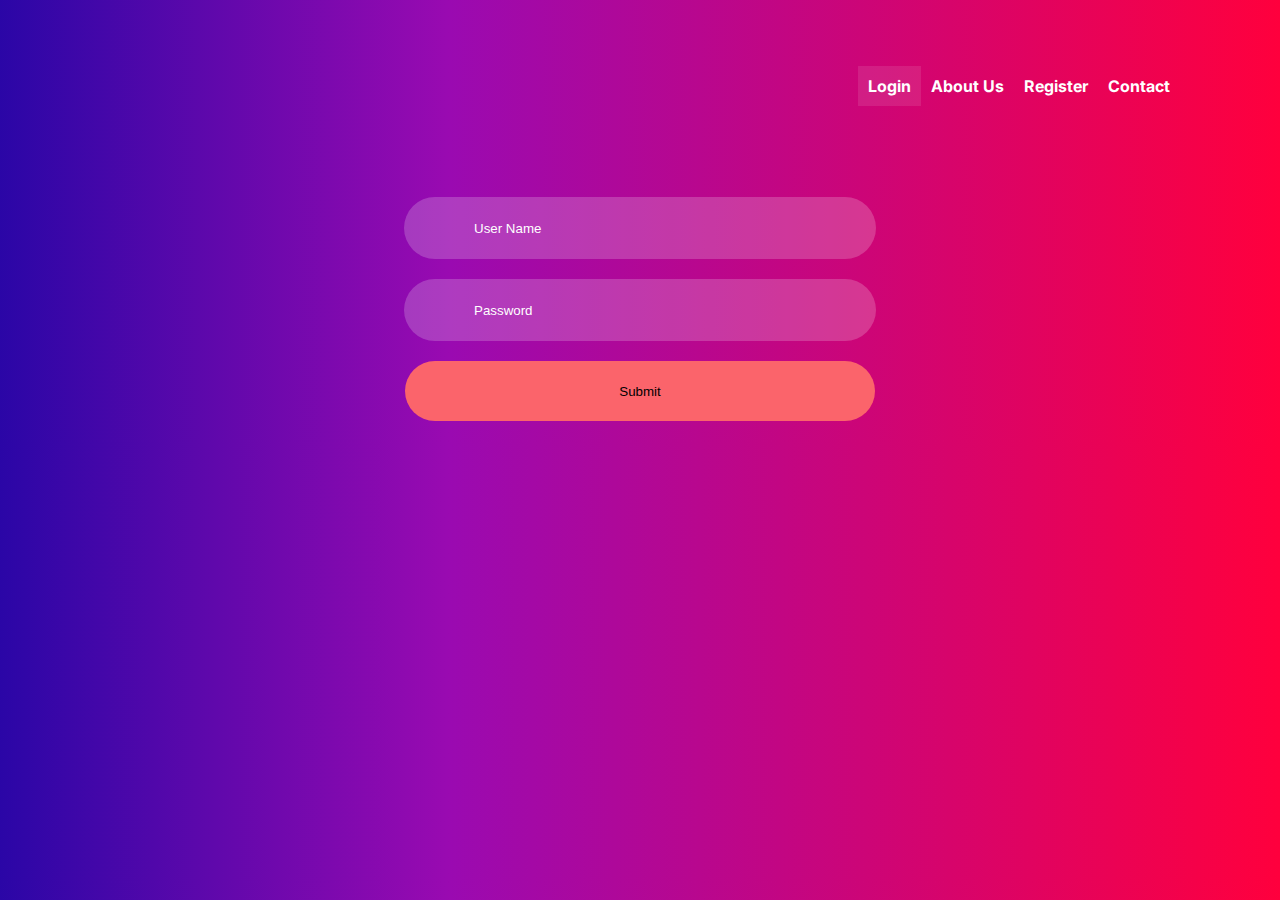
==== index.html @ b667dba2 "Rename login.html to index.html" ====
<!DOCTYPE html>
<html lang="pt-br">

<head>
    <meta charset="UTF-8">
    <meta http-equiv="X-UA-Compatible" content="IE=edge">
    <meta name="viewport" content="width=device-width, initial-scale=1.0">
    <link rel="stylesheet" href="./login.css">
    <link rel="preconnect" href="https://fonts.googleapis.com">
    <link rel="preconnect" href="https://fonts.gstatic.com" crossorigin>
    <link
        href="https://fonts.googleapis.com/css2?family=Inter:wght@400;700&family=Libre+Caslon+Text&family=Roboto+Slab:wght@400;600&display=swap"
        rel="stylesheet">

    <title>Login</title>
</head>

<body>
    <header>
        <diV class="container">


            <div class="logo">
                <a href="">
                    <img src="./img/WASD.svg" alt="">
                </a>
            </div>

            <div class="menu">
                <nav>
                    <ul>
                        <a class="back-menu" href="">
                            <li>Login</li>
                        </a>
                        <a href="">
                            <li>About Us</li>
                        </a>
                        <a href="">
                            <li>Register</li>
                        </a>
                        <a href="">
                            <li>Contact</li>
                        </a>
                    </ul>
                </nav>
            </div>

        </div>
    </header>

    <section class="login">





        <div class="input-space">
            <span class="input-span"><img src="./img/fa_user.svg" alt=""></span>
            <input class="input-login" class="input-input" type="text" placeholder="User Name">
        </div>


        <div class="input-space">

            <span class="input-span"><img src="./img/bxs_lock-open-alt.svg" alt=""></span>
            <input class="input-login" type="text" placeholder="Password">
        </div>

        <div class="input-space">
            <input class="input-login" type="submit">
        </div>





    </section>
</body>

</html>
---- login.css ----
body {
    margin: 0px;
    padding: 0px;
    background: linear-gradient(90deg, #2606A6 -1.41%, #9A0AB1 35.15%, #FF003D 100%);
}


nav ul {
    display: flex;
    list-style: none;

}

nav a {
    text-decoration: none;
    color: white;
    font-family: 'Inter', sans-serif;
    font-weight: bold;
    padding: 10px;

}

nav a:hover {

   background-color: rgb(255, 255,255,0.2);
   padding: 10px;

}

.back-menu{
    background-color: rgb(255, 255,255,0.1);
}



.container {

    display: flex;
    align-items: center;
    justify-content: space-between;
    margin-top: 50px;
    margin-left: 100px;
    margin-right: 100px;
   

}

.login {
    flex-direction: column;
    display: flex;
    align-items: center;
    justify-content: center;
    margin-top: 75px;


}

input{

    width: 400px;
    height: 60px;
    border-radius: 90px;
    border: 0px;
    background:rgb(255, 255,255,0.2);
    outline: none;
  




}


.input-space {
    margin-bottom: 20px;



}




input::placeholder {


  color: white;
 

}

input[type=text] {

    padding-left: 70px;

}

input[type=submit] {

    background-color: #FB646B;
    opacity: 1;
    width: 470px;

}
.input-span{
    position:absolute;
    margin-left: 20px;
    margin-top: 15px;
   

}
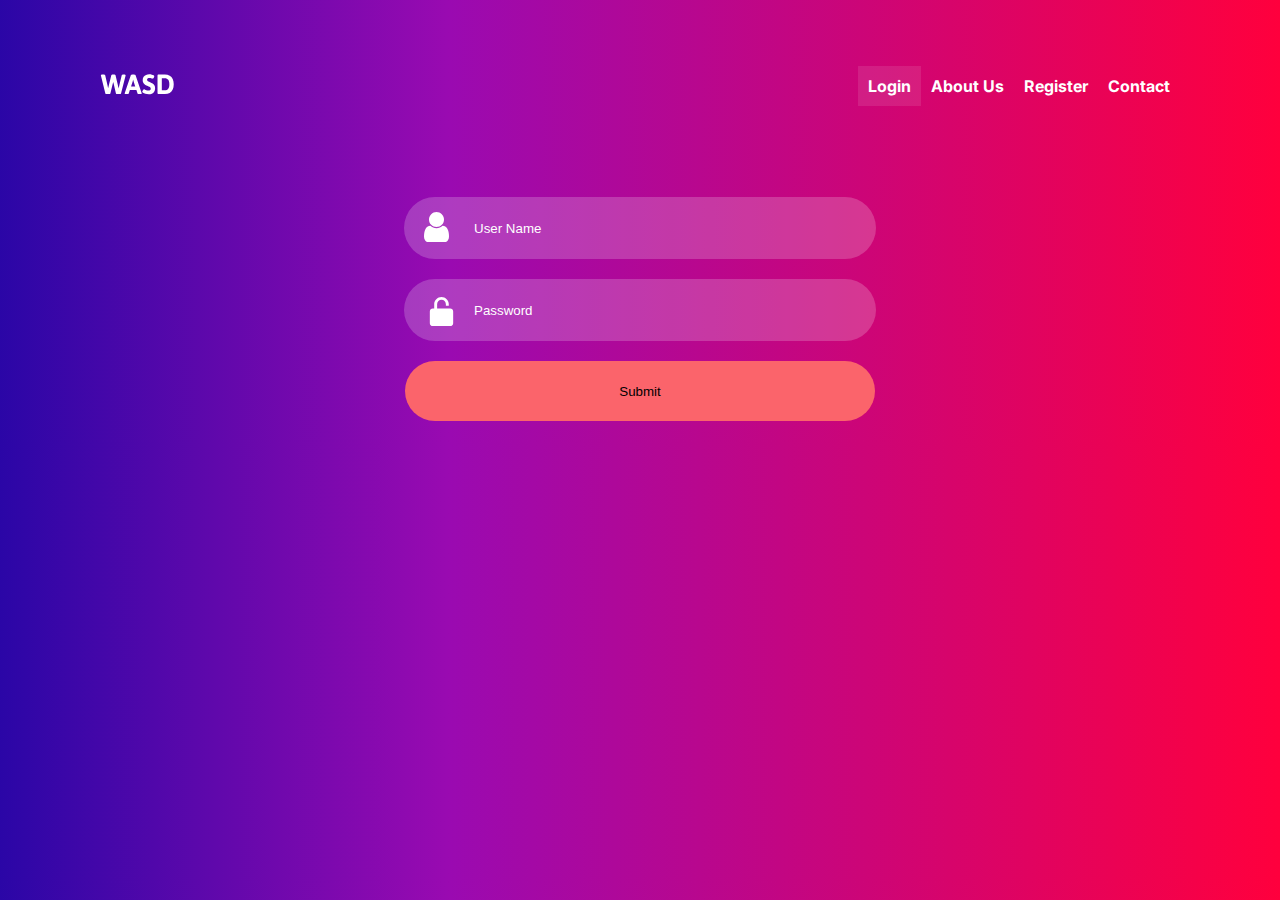
==== commit e03649f7: "alterei os arquivos de imagem" ====
--- a/index.html
+++ b/index.html
@@ -22,7 +22,7 @@
 
             <div class="logo">
                 <a href="">
-                    <img src="./img/WASD.svg" alt="">
+                    <img src="WASD.svg" alt="">
                 </a>
             </div>
 
@@ -55,14 +55,14 @@
 
 
         <div class="input-space">
-            <span class="input-span"><img src="./img/fa_user.svg" alt=""></span>
+            <span class="input-span"><img src="fa_user.svg" alt=""></span>
             <input class="input-login" class="input-input" type="text" placeholder="User Name">
         </div>
 
 
         <div class="input-space">
 
-            <span class="input-span"><img src="./img/bxs_lock-open-alt.svg" alt=""></span>
+            <span class="input-span"><img src="bxs_lock-open-alt.svg" alt=""></span>
             <input class="input-login" type="text" placeholder="Password">
         </div>
 
